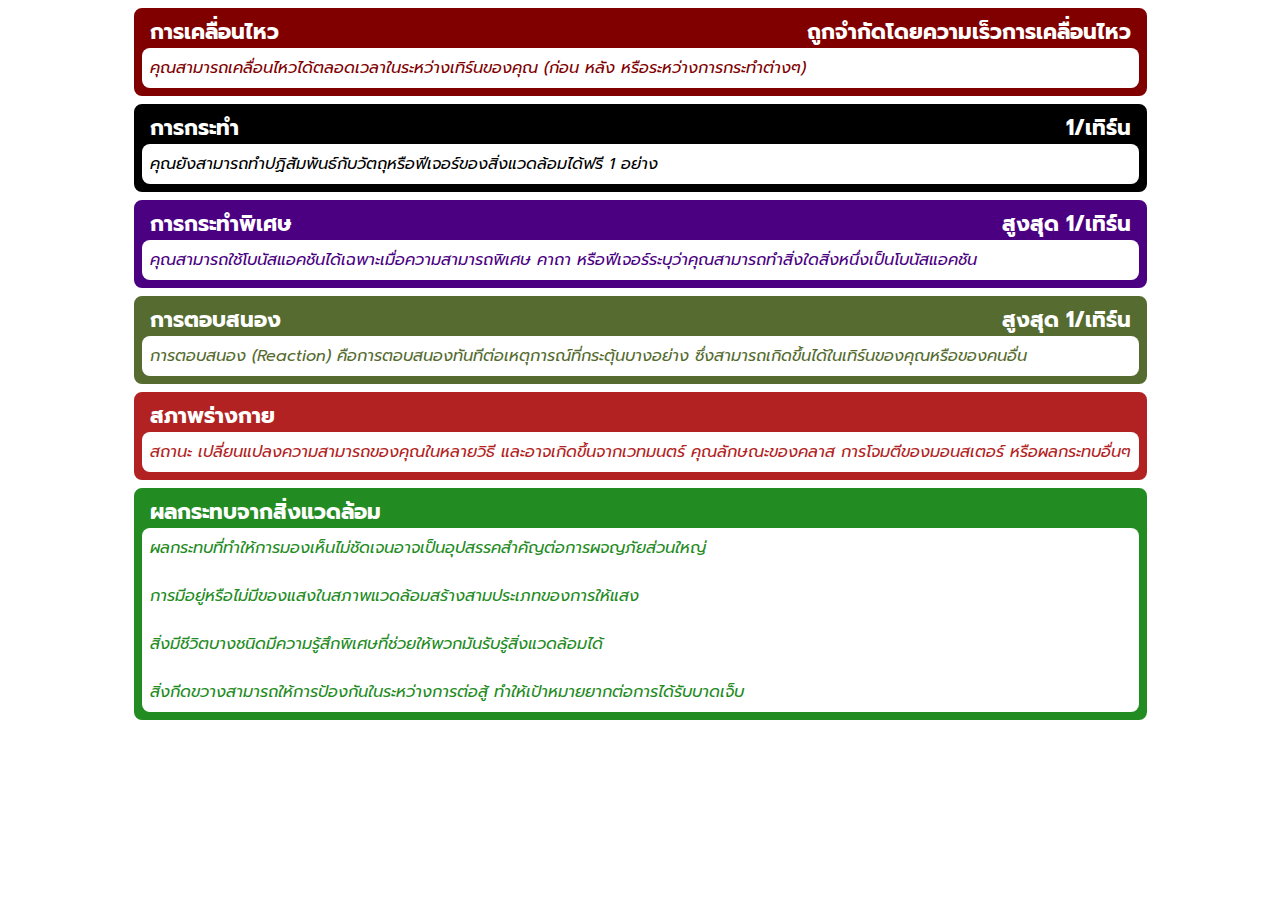
==== index.html @ 861a332b "change quickref.html to index.html" ====
<!DOCTYPE html>
<html lang="en">
<head>
    <meta charset="utf-8" />
    <meta name=viewport content="width=device-width, initial-scale=1">
    <title>D&D 5e quick reference</title>
    <!-- CSS -->
    <link rel="stylesheet" type="text/css" href="css/quickref.css">
    <link rel="stylesheet" type="text/css" href="css/icons.css">
    <!-- Fonts -->
    <link href='https://fonts.googleapis.com/css?family=Noto+Sans:400,700,400italic,700italic' rel='stylesheet' type='text/css'>
    <link href='https://fonts.googleapis.com/css?family=Lora:700' rel='stylesheet' type='text/css'>
    <!-- Javascript -->
    <script type="text/javascript" src="js/jquery/jquery.min.js" charset="utf-8"></script>
</head>
<body class="page-background">
    <div class="page fontsize" data-size="fullscreen">

        <!-- Movement section -->
        <div id="section-movement" class="section-container">
            <div class="section-title">
                การเคลื่อนไหว <span class="float-right">ถูกจำกัดโดยความเร็วการเคลื่อนไหว</span>
            </div>
            <div class="section-content">
                <div class="section-row section-subtitle text fontsize">
                    คุณสามารถเคลื่อนไหวได้ตลอดเวลาในระหว่างเทิร์นของคุณ (ก่อน หลัง หรือระหว่างการกระทำต่างๆ)
                </div>
                <div class="section-row" id="basic-movement">
                </div>
            </div>
        </div>

        <!-- Action section -->
        <div id="section-action" class="section-container">
            <div class="section-title">
                การกระทำ <span class="float-right">1/เทิร์น</span>
            </div>
            <div class="section-content">
                <div class="section-row section-subtitle text fontsize">
                    คุณยังสามารถทำปฏิสัมพันธ์กับวัตถุหรือฟีเจอร์ของสิ่งแวดล้อมได้ฟรี 1 อย่าง
                </div>
                <div class="section-row" id="basic-actions"></div>
            </div>
        </div>

        <!-- Bonus action section -->
        <div id="section-bonus-action" class="section-container">
            <div class="section-title">
                การกระทำพิเศษ <span class="float-right">สูงสุด 1/เทิร์น</span>
            </div>
            <div class="section-content">
                <div class="section-row section-subtitle text fontsize">
                    คุณสามารถใช้โบนัสแอคชันได้เฉพาะเมื่อความสามารถพิเศษ คาถา หรือฟีเจอร์ระบุว่าคุณสามารถทำสิ่งใดสิ่งหนึ่งเป็นโบนัสแอคชัน
                </div>
                <div class="section-row" id="basic-bonus-actions"></div>
            </div>
        </div>

        <!-- Reaction section -->
        <div id="section-reaction" class="section-container">
            <div class="section-title">
                การตอบสนอง <span class="float-right">สูงสุด 1/เทิร์น</span>
            </div>
            <div class="section-content">
                <div class="section-row section-subtitle text fontsize">
                    การตอบสนอง (Reaction) คือการตอบสนองทันทีต่อเหตุการณ์ที่กระตุ้นบางอย่าง ซึ่งสามารถเกิดขึ้นได้ในเทิร์นของคุณหรือของคนอื่น
                </div>
                <div class="section-row" id="basic-reactions"></div>
            </div>
        </div>

        <!-- Condition section -->
        <div id="section-condition" class="section-container">
            <div class="section-title">
                สภาพร่างกาย
            </div>
            <div class="section-content">
                <div class="section-row section-subtitle text fontsize">
                    สถานะ เปลี่ยนแปลงความสามารถของคุณในหลายวิธี และอาจเกิดขึ้นจากเวทมนตร์ คุณลักษณะของคลาส การโจมตีของมอนสเตอร์ หรือผลกระทบอื่นๆ
                </div>
                <div class="section-row" id="basic-conditions"></div>
            </div>
        </div>
        
        <!-- Environmental section -->
        <div id="section-environment" class="section-container">
            <div class="section-title">
                ผลกระทบจากสิ่งแวดล้อม
            </div>
            <div class="section-content">
                <div class="section-row section-subtitle text fontsize">
                    ผลกระทบที่ทำให้การมองเห็นไม่ชัดเจนอาจเป็นอุปสรรคสำคัญต่อการผจญภัยส่วนใหญ่
                </div>
                <div class="section-row" id="environment-obscurance"></div>
                <div class="section-row section-subtitle text fontsize">
                    การมีอยู่หรือไม่มีของแสงในสภาพแวดล้อมสร้างสามประเภทของการให้แสง
                </div>
                <div class="section-row" id="environment-light"></div>
                <div class="section-row section-subtitle text fontsize">
                    สิ่งมีชีวิตบางชนิดมีความรู้สึกพิเศษที่ช่วยให้พวกมันรับรู้สิ่งแวดล้อมได้
                </div>
                <div class="section-row" id="environment-vision"></div>
                <div class="section-row section-subtitle text fontsize">
                    สิ่งกีดขวางสามารถให้การป้องกันในระหว่างการต่อสู้ ทำให้เป้าหมายยากต่อการได้รับบาดเจ็บ
                </div>
                <div class="section-row" id="environment-cover"></div>
            </div>
        </div>

    </div>

    <!-- Modal -->
    <div class="modal" id="modal" tabindex="-1">
        <div class="modal-backdrop" id="modal-backdrop"></div>
        <div class="modal-dialog modalsize">
            <div class="section-container modal-container" id="modal-container">
                <div class="section-title" id="modal-title">
                    Modal title<span class="float-right">การกระทำ</span>
                </div>
                <div class="section-content">
                    <div class="section-row section-subtitle text" id="modal-subtitle">
                        Subtitle
                    </div>
                    <div class="section-row text">
                        <div id="modal-bullets">
                        </div>
                    </div>
                    <div class="section-row text" id="modal-reference">
                    </div>
                </div>
            </div>
        </div>
    </div>

    <!-- Data -->
    <script type="text/javascript" src="js/data_movement.js" charset="utf-8"></script>
    <script type="text/javascript" src="js/data_action.js" charset="utf-8"></script>
    <script type="text/javascript" src="js/data_bonusaction.js" charset="utf-8"></script>
    <script type="text/javascript" src="js/data_reaction.js" charset="utf-8"></script>
    <script type="text/javascript" src="js/data_condition.js" charset="utf-8"></script>
    <script type="text/javascript" src="js/data_environment.js" charset="utf-8"></script>
    <script type="text/javascript" src="js/quickref.js" charset="utf-8"></script>
</body>
</html>
---- css/quickref.css ----
@import url('https://fonts.googleapis.com/css2?family=Prompt:ital,wght@0,100;0,200;0,300;0,400;0,500;0,600;0,700;0,800;0,900;1,100;1,200;1,300;1,400;1,500;1,600;1,700;1,800;1,900&display=swap');

/* ------------------------------------------------------------------------- */
/* Sections */
/* ------------------------------------------------------------------------- */
.section-container {
    border: 8px solid;
    border-radius: 8px;
    box-sizing: border-box;
    position: relative;
    display: flex;
    flex-direction: column;
    /*font-family: Arial;*/
    font-family: "Prompt", sans-serif;
    /* font-family: 'Noto Sans', 'Myriad Pro', Calibri, Helvetica, Arial, sans-serif; */
    width: 100%;
    margin-bottom: 8px;
    page-break-inside: avoid;
}

.section-content {
    padding: 8px;
    padding-bottom: 0;
    border-radius: 8px;
    margin-top: 0;
    background-color: white;
    border-color: inherit;
    font-size: inherit;
}

.section-title {
    height: 32px;
    padding-left: 8px;
    padding-right: 8px;
    font-family: "Prompt", sans-serif;
    /* font-family: Lora, 'Calisto MT', 'Bookman Old Style', Bookman, 'Goudy Old Style', Garamond, 'Hoefler Text', 'Bitstream Charter', Georgia, serif; */
    font-variant: small-caps;
    font-weight: bold;
    background-color: inherit;
    color: white;
    font-size: 16pt;
}

.float-right {
    float: right;
}

.section-subtitle,
#modal-reference {
    display: block;
    margin-bottom: 8px;
    font-size: inherit;
    font-style: italic;
}

#modal-reference {
    margin-top: 1em;
}

.section-row {
    font-size: inherit;
}

.section-row:before,
.section-row:after {
    display: table;
    content: " ";
    clear: both;
}

.section-row+.section-subtitle {
    margin-top: 1em;
}

/* ------------------------------------------------------------------------- */
/* Items */
/* ------------------------------------------------------------------------- */

.item {
    margin-bottom: 8px;
    float: left;
    display: flex;
    font-size: inherit;
    vertical-align: top;
    box-sizing: border-box;
    cursor: pointer;
}

.item-icon {
    float: left;
    flex: 0 0 auto;
    background-repeat: no-repeat;
    background-size: contain;
    box-sizing: border-box;
    border-radius: 4px;
    display: inline-block;
    margin-right: 4px;
}

.item-title {
    font-weight: bold;
    font-size: inherit;
    overflow: hidden;
    text-overflow: ellipsis;
    white-space: nowrap;
}

.item-desc {
    font-style: italic;
    font-size: inherit;
    overflow: hidden;
    text-overflow: ellipsis;
    white-space: nowrap;
}

.item-text-container {
    flex: 1;
    padding-right: 4px;
    font-size: inherit;
    height: 100%;
}


/* ------------------------------------------------------------------------- */
/* Colors */
/* ------------------------------------------------------------------------- */
#section-movement,
#section-movement .item-icon {
    background-color: maroon;
    border-color: maroon;
}

#section-movement .text {
    color: maroon;
}

#section-action,
#section-action .item-icon {
    background-color: black;
    border-color: black;
}

#section-action .text {
    color: black;
}

#section-bonus-action,
#section-bonus-action .item-icon {
    background-color: indigo;
    border-color: indigo;
}

#section-bonus-action .text {
    color: indigo;
}

#section-reaction,
#section-reaction .item-icon {
    background-color: DarkOliveGreen;
    border-color: DarkOliveGreen;
}

#section-reaction .text {
    color: DarkOliveGreen;
}

#section-condition,
#section-condition .item-icon {
    background-color: FireBrick;
    border-color: FireBrick;
}

#section-condition .text {
    color: FireBrick;
}

#section-environment,
#section-environment .item-icon {
    background-color: ForestGreen;
    border-color: ForestGreen;
}

#section-environment .text {
    color: ForestGreen;
}


/* ------------------------------------------------------------------------- */
/* Page container */
/* ------------------------------------------------------------------------- */

body {
    display: flex;
    justify-content: center;
    align-content: center;
}

/* ------------------------------------------------------------------------- */
/* Misc */
/* ------------------------------------------------------------------------- */

.hidden {
    display: none;
}

ul {
    padding-left: 20px;
}

p,
hr {
    margin-top: 0.5em;
    margin-bottom: 0.5em;
}

hr {
    border: 0px;
    border-top: 1px solid gray;
}

p:first-child {
    margin-top: 1em;
}

/* ------------------------------------------------------------------------- */
/* Modal */
/* ------------------------------------------------------------------------- */
.modal-open {
    overflow: hidden;
}

.modal-open .modal {
    overflow-x: hidden;
    overflow-y: auto;
}

.modal {
    position: fixed;
    top: 0;
    right: 0;
    bottom: 0;
    left: 0;
    z-index: 1040;
    overflow: hidden;
    outline: 0;
    display: none;
}

.modal-visible {
    display: block;
}

.modal-dialog {
    position: relative;
    width: auto;
    margin: 8px;
}

.modal-backdrop {
    position: absolute;
    top: 0;
    right: 0;
    left: 0;
    background-color: #888;
    opacity: .75;
    overflow: hidden;
}

.modal-container {
    background-clip: padding-box;
    outline: 0;
    box-shadow: 0 3px 9px rgba(0, 0, 0, .5);
}

.modal-footer {
    padding: 15px;
    text-align: right;
    border-top: 1px solid #e5e5e5;
}


/* ------------------------------------------------------------------------- */
/* Viewport sizes */
/* ------------------------------------------------------------------------- */

/* Smart phone, portrait */
@media (min-width: 0px) and (max-width: 479px) {
    .fontsize {
        font-size: 12pt;
    }

    .iconsize {
        width: 44px;
        height: 44px;
    }

    .itemsize {
        height: 44px;
        width: 100%;
    }

    .modalsize {}
}

/* Smart phone, landscape */
@media (min-width: 480px) and (max-width: 767px) {
    .fontsize {
        font-size: 11pt;
    }

    .iconsize {
        width: 40px;
        height: 40px;
    }

    .itemsize {
        height: 40px;
        width: 50%;
    }

    .modalsize {}
}

/* Tablet, portrait */
@media (min-width: 768px) and (max-width: 991px) {
    .fontsize {
        font-size: 11pt;
    }

    .iconsize {
        width: 40px;
        height: 40px;
    }

    .itemsize {
        height: 40px;
        width: 33%;
    }

    .modalsize {
        width: 600px;
        margin: 30px auto;
    }
}

/* Tablet, landscape */
@media (min-width: 992px) and (max-width: 1199px) {
    .fontsize {
        font-size: 12pt;
    }

    .iconsize {
        width: 44px;
        height: 44px;
    }

    .itemsize {
        height: 44px;
        width: 33%;
    }

    .modalsize {
        width: 600px;
        margin: 30px auto;
    }
}

/* Small desktop screen */
@media (min-width: 1200px) and (max-width: 1599px) {
    .fontsize {
        font-size: 12pt;
    }

    .iconsize {
        width: 44px;
        height: 44px;
    }

    .itemsize {
        height: 44px;
        width: 25%;
    }

    .modalsize {
        width: 600px;
        margin: 30px auto;
    }
}

/* Large desktop screen */
@media (min-width: 1600px) {
    .fontsize {
        font-size: 12pt;
    }

    .iconsize {
        width: 44px;
        height: 44px;
    }

    .itemsize {
        height: 44px;
        width: 20%;
    }

    .modalsize {
        width: 600px;
        margin: 30px auto;
    }
}

/* Print */
@media print {
    .fontsize {
        font-size: 10pt;
    }

    .iconsize {
        width: 36px;
        height: 36px;
    }

    .itemsize {
        height: 36px;
        width: 33%;
    }

    .modalsize {}
}
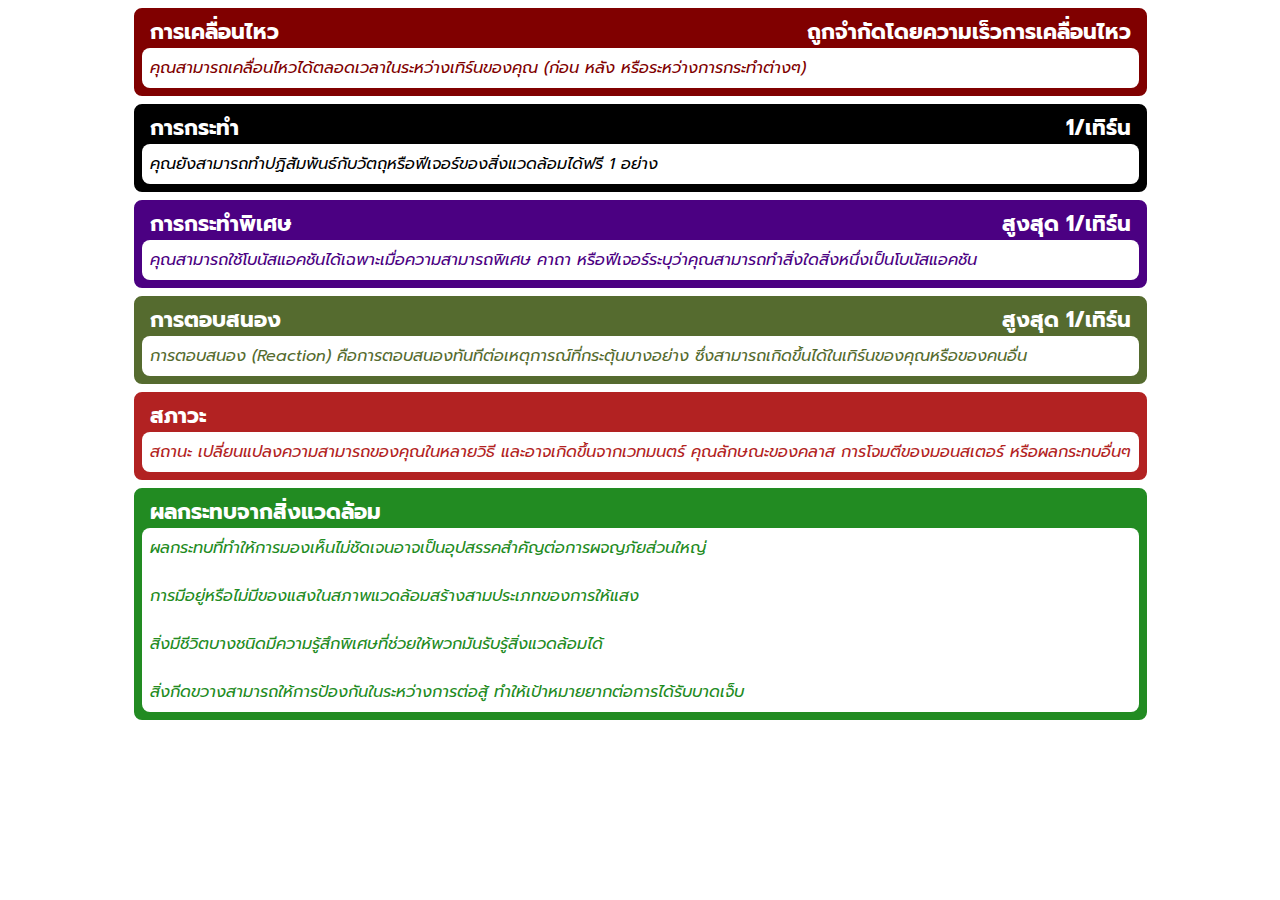
==== commit 08a64380: "Change translation" ====
--- a/index.html
+++ b/index.html
@@ -1,18 +1,21 @@
 <!DOCTYPE html>
 <html lang="en">
+
 <head>
     <meta charset="utf-8" />
     <meta name=viewport content="width=device-width, initial-scale=1">
     <title>D&D 5e quick reference</title>
     <!-- CSS -->
-    <link rel="stylesheet" type="text/css" href="css/quickref.css">
-    <link rel="stylesheet" type="text/css" href="css/icons.css">
+    <link rel="stylesheet" type="text/css" href="./css/quickref.css">
+    <link rel="stylesheet" type="text/css" href="./css/icons.css">
     <!-- Fonts -->
-    <link href='https://fonts.googleapis.com/css?family=Noto+Sans:400,700,400italic,700italic' rel='stylesheet' type='text/css'>
+    <link href='https://fonts.googleapis.com/css?family=Noto+Sans:400,700,400italic,700italic' rel='stylesheet'
+        type='text/css'>
     <link href='https://fonts.googleapis.com/css?family=Lora:700' rel='stylesheet' type='text/css'>
     <!-- Javascript -->
-    <script type="text/javascript" src="js/jquery/jquery.min.js" charset="utf-8"></script>
+    <script type="text/javascript" src="./js/jquery/jquery.min.js" charset="utf-8"></script>
 </head>
+
 <body class="page-background">
     <div class="page fontsize" data-size="fullscreen">
 
@@ -50,7 +53,8 @@
             </div>
             <div class="section-content">
                 <div class="section-row section-subtitle text fontsize">
-                    คุณสามารถใช้โบนัสแอคชันได้เฉพาะเมื่อความสามารถพิเศษ คาถา หรือฟีเจอร์ระบุว่าคุณสามารถทำสิ่งใดสิ่งหนึ่งเป็นโบนัสแอคชัน
+                    คุณสามารถใช้โบนัสแอคชันได้เฉพาะเมื่อความสามารถพิเศษ คาถา
+                    หรือฟีเจอร์ระบุว่าคุณสามารถทำสิ่งใดสิ่งหนึ่งเป็นโบนัสแอคชัน
                 </div>
                 <div class="section-row" id="basic-bonus-actions"></div>
             </div>
@@ -63,7 +67,8 @@
             </div>
             <div class="section-content">
                 <div class="section-row section-subtitle text fontsize">
-                    การตอบสนอง (Reaction) คือการตอบสนองทันทีต่อเหตุการณ์ที่กระตุ้นบางอย่าง ซึ่งสามารถเกิดขึ้นได้ในเทิร์นของคุณหรือของคนอื่น
+                    การตอบสนอง (Reaction) คือการตอบสนองทันทีต่อเหตุการณ์ที่กระตุ้นบางอย่าง
+                    ซึ่งสามารถเกิดขึ้นได้ในเทิร์นของคุณหรือของคนอื่น
                 </div>
                 <div class="section-row" id="basic-reactions"></div>
             </div>
@@ -72,16 +77,17 @@
         <!-- Condition section -->
         <div id="section-condition" class="section-container">
             <div class="section-title">
-                สภาพร่างกาย
+                สภาวะ
             </div>
             <div class="section-content">
                 <div class="section-row section-subtitle text fontsize">
-                    สถานะ เปลี่ยนแปลงความสามารถของคุณในหลายวิธี และอาจเกิดขึ้นจากเวทมนตร์ คุณลักษณะของคลาส การโจมตีของมอนสเตอร์ หรือผลกระทบอื่นๆ
+                    สถานะ เปลี่ยนแปลงความสามารถของคุณในหลายวิธี และอาจเกิดขึ้นจากเวทมนตร์ คุณลักษณะของคลาส
+                    การโจมตีของมอนสเตอร์ หรือผลกระทบอื่นๆ
                 </div>
                 <div class="section-row" id="basic-conditions"></div>
             </div>
         </div>
-        
+
         <!-- Environmental section -->
         <div id="section-environment" class="section-container">
             <div class="section-title">
@@ -141,4 +147,5 @@
     <script type="text/javascript" src="js/data_environment.js" charset="utf-8"></script>
     <script type="text/javascript" src="js/quickref.js" charset="utf-8"></script>
 </body>
-</html>
+
+</html>